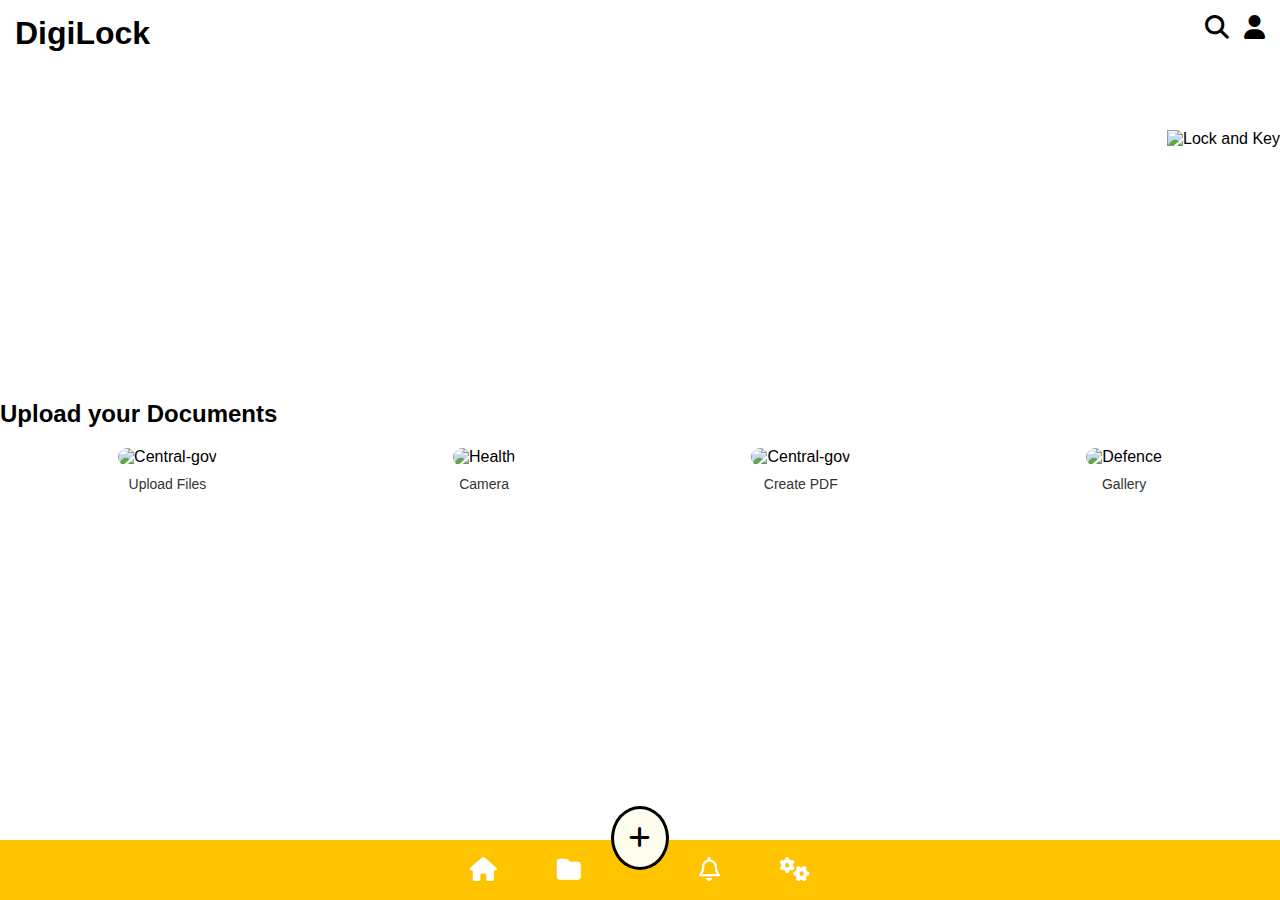
==== upload.html @ a015e08f "Add files via upload" ====
<!DOCTYPE html>
<html lang="en">
<head>
    <meta charset="UTF-8">
    <meta name="viewport" content="width=device-width, initial-scale=1.0">
    <link rel="stylesheet" href="upload.css">
    <link rel="stylesheet" href="https://cdnjs.cloudflare.com/ajax/libs/font-awesome/6.4.0/css/all.min.css">
    <title>Upload Docs</title>
</head>
<body>
    <header>
        <div class="logo">
            <h1>DigiLock</h1>
        </div>
        <div class="header-icons">
            <i class="fas fa-search"></i>
            <i class="fas fa-user"></i>
        </div>
        <div class="header-text">
            <h1>Store Your Documents</h1>
            <p>Keep your documents secured with restricted access.</p>
        </div>
        <div class="header-image">
            <img src="images/1725638824410.png" alt="Lock and Key">
        </div>
    </header>
    
    <section>
        <h2>Upload your Documents</h2>
    </section>
    <section2>
        <div class="image-container">
            <img src="images/Untitled design (6).png" alt="Central-gov">
            <p>Upload Files</p>
        </div>
        <div class="image-container">
            <img src="images/Untitled design (7).png" alt="Health">
            <p>Camera</p>
        </div>
        <div class="image-container">
            <img src="images/Untitled design (8).png" alt="Central-gov">
            <p>Create PDF</p>
        </div>
        <div class="image-container">
            <img src="images/Untitled design (9).png" alt="Defence">
            <p>Gallery</p>
        </div>
    </section2>
    
    <footer class="curved-menu">
        <nav class="menu">
            <ul>
                <li><a href="#"><i class="fas fa-home"></i></a></li> <!-- Home is active -->
                <li><a href="#"><i class="fa-solid fa-folder"></i></a></li>
                <li class="active"><a href="#"><i class="fa-solid fa-plus"></i></a></li>
                <li><a href="#"><i class="fa-regular fa-bell"></i></a></li>
                <li><a href="#"><i class="fa-solid fa-gears"></i></a></li>
            </ul>
        </nav>
    </footer>
    <script>
        function handleMenuClick(event) {
            document.querySelectorAll('footer.curved-menu nav.menu ul li').forEach(item => {
                item.classList.remove('active');
            });
            event.currentTarget.classList.add('active');
        }

        document.querySelectorAll('footer.curved-menu nav.menu ul li').forEach(item => {
            item.addEventListener('click', handleMenuClick);
        });
    </script>
</body>
</html>
---- upload.css ----
* {
    margin: 0;
    padding: 0;
    box-sizing: border-box;
}

body {
    font-family: Arial, sans-serif;
    display: flex;
    flex-direction: column;
    min-height: 100vh;
}

header {
    position: relative;
    height: 400px;
    background: url('images/1725623789754.png') no-repeat center center;
    background-size: cover;
    z-index: 10;
}

.logo {
    position: absolute;
    top: 15px;
    left: 15px;
    z-index: 10; /* Ensure the logo is above the background image */
}

.logo img {
    height: 50px; /* Adjust size of the logo as needed */
}

.header-icons {
    position: absolute;
    top: 15px;
    right: 15px;
    z-index: 10; /* Ensure icons are above the background image */
    display: flex;
    gap: 15px; /* Space between icons */
}

.header-icons i {
    font-size: 24px; /* Adjust icon size as needed */
    color: rgb(0, 0, 0); /* Adjust color to match your design */
    cursor: pointer; /* Change cursor to pointer on hover */
}

.header-text {
    position: absolute; /* Use absolute positioning */
    top: 150px; /* Adjust this value to move the text down */
    left: 20px; /* Adjust this value to move the text left */
    text-align: left; /* Left-align the text */
    color: white; /* Adjust text color if needed */
    width: 300px;
    font-size: large;
    z-index: 10; /* Ensure text is above the background image */
}

.header-text p {
    padding-top: 10px;
}

header, footer.curved-menu {
    z-index: 10; /* Ensure header and footer are above other content */
}

.header-image {
    position: absolute;
    top: 130px; /* Align with the text */
    right: 0px;
    display: flex;
    align-items: center; /* Center image vertically with the text */
    z-index: 10; /* Ensure image is above the background image */
}

.header-image img {
    height: 170px; /* Adjust size of the image as needed */
}

section2 {
    display: flex; /* Aligns all images in a row */
    justify-content: space-around; /* Even spacing between images */
    align-items: center;
    padding: 20px 0; /* Adds padding around the section */
}

.image-container {
    text-align: center; /* Center-align the text under each image */
}

.image-container img {
    height: 70px; /* Adjust the height of the images */
    width: auto; /* Maintain aspect ratio */
    border-radius: 10px;
    margin-bottom: 10px; /* Adds space between the image and the title */
}

.image-container p {
    font-size: 14px; /* Adjust the text size for titles */
    color: #333; /* Optional text color */
}


footer.curved-menu {
    position: fixed;
    bottom: 0;
    width: 100%;
    background-color: #ffc400;
    padding: 10px 0;
    display: flex;
    height: 60px;
    justify-content: center;
    align-items: center;
    z-index: 1000; /* Keeps the footer above other content */
}

footer.curved-menu nav.menu ul {
    display: flex;
    justify-content: space-around;
    width: 100%;
    list-style: none;
    padding: 0;
    margin: 0;
}

footer.curved-menu nav.menu ul li {
    flex: 1;
    text-align: center;
    position: relative;
}

footer.curved-menu nav.menu ul li a {
    text-decoration: none;
    color: #fff;
    font-size: 24px;
    display: block;
    padding: 30px; /* Adjust padding to make the circle smaller */
    transition: color 0.3s ease, background-color 0.3s ease;
}

footer.curved-menu nav.menu ul li.active a {
    background-color: #fffded;
    border-radius: 50%;
    border: 3px solid #000000;
    color: #000000;
    padding: 15px;
    transform: translateY(-20px);
}

footer.curved-menu nav.menu ul li a:hover {
    color: #06021b;
}
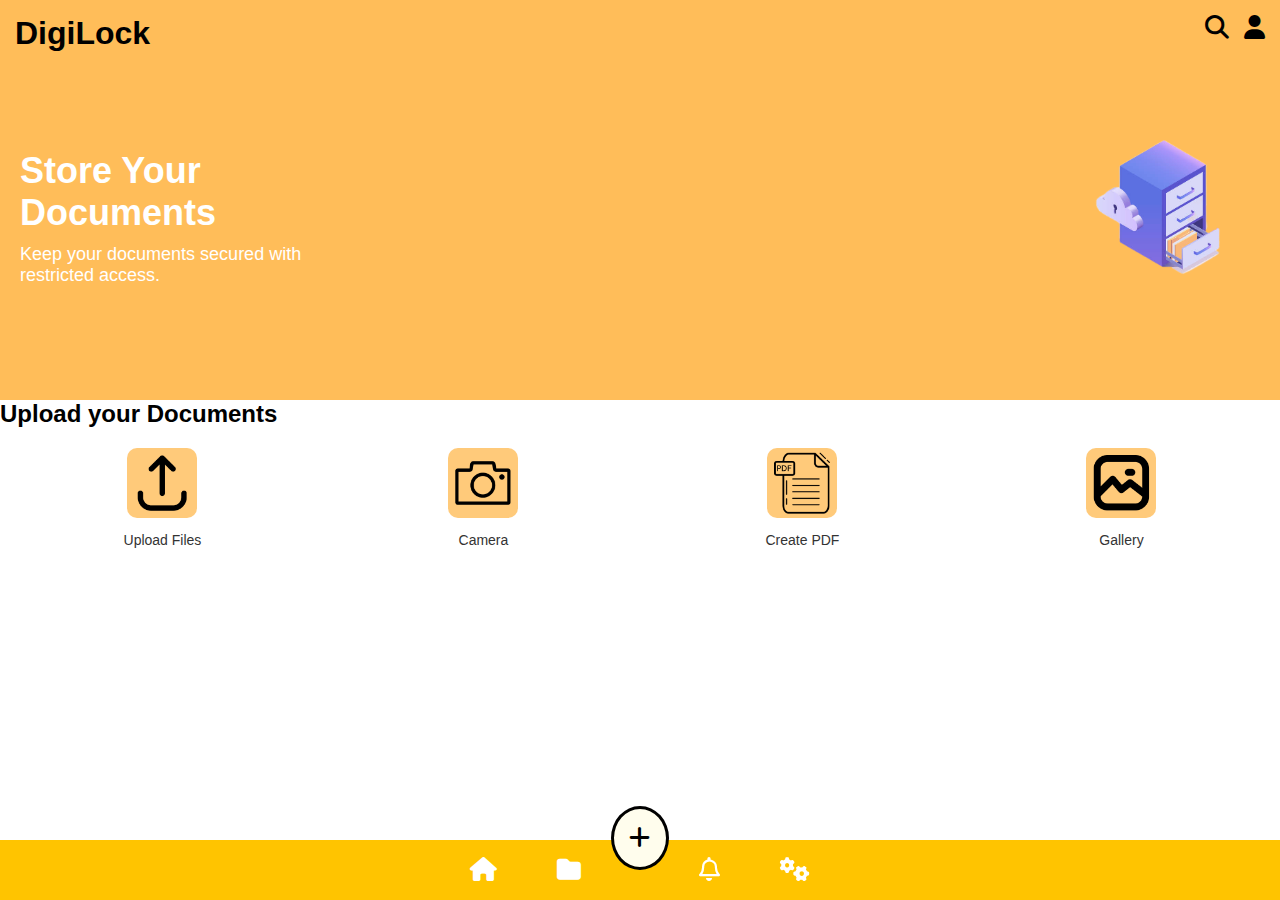
==== commit c7488d50: "Update upload.html" ====
--- a/upload.html
+++ b/upload.html
@@ -50,9 +50,9 @@
     <footer class="curved-menu">
         <nav class="menu">
             <ul>
-                <li><a href="#"><i class="fas fa-home"></i></a></li> <!-- Home is active -->
+                <li><a href="index.html"><i class="fas fa-home"></i></a></li> <!-- Home is active -->
                 <li><a href="#"><i class="fa-solid fa-folder"></i></a></li>
-                <li class="active"><a href="#"><i class="fa-solid fa-plus"></i></a></li>
+                <li class="active"><a href="upload.html"><i class="fa-solid fa-plus"></i></a></li>
                 <li><a href="#"><i class="fa-regular fa-bell"></i></a></li>
                 <li><a href="#"><i class="fa-solid fa-gears"></i></a></li>
             </ul>
@@ -71,4 +71,4 @@
         });
     </script>
 </body>
-</html>+</html>
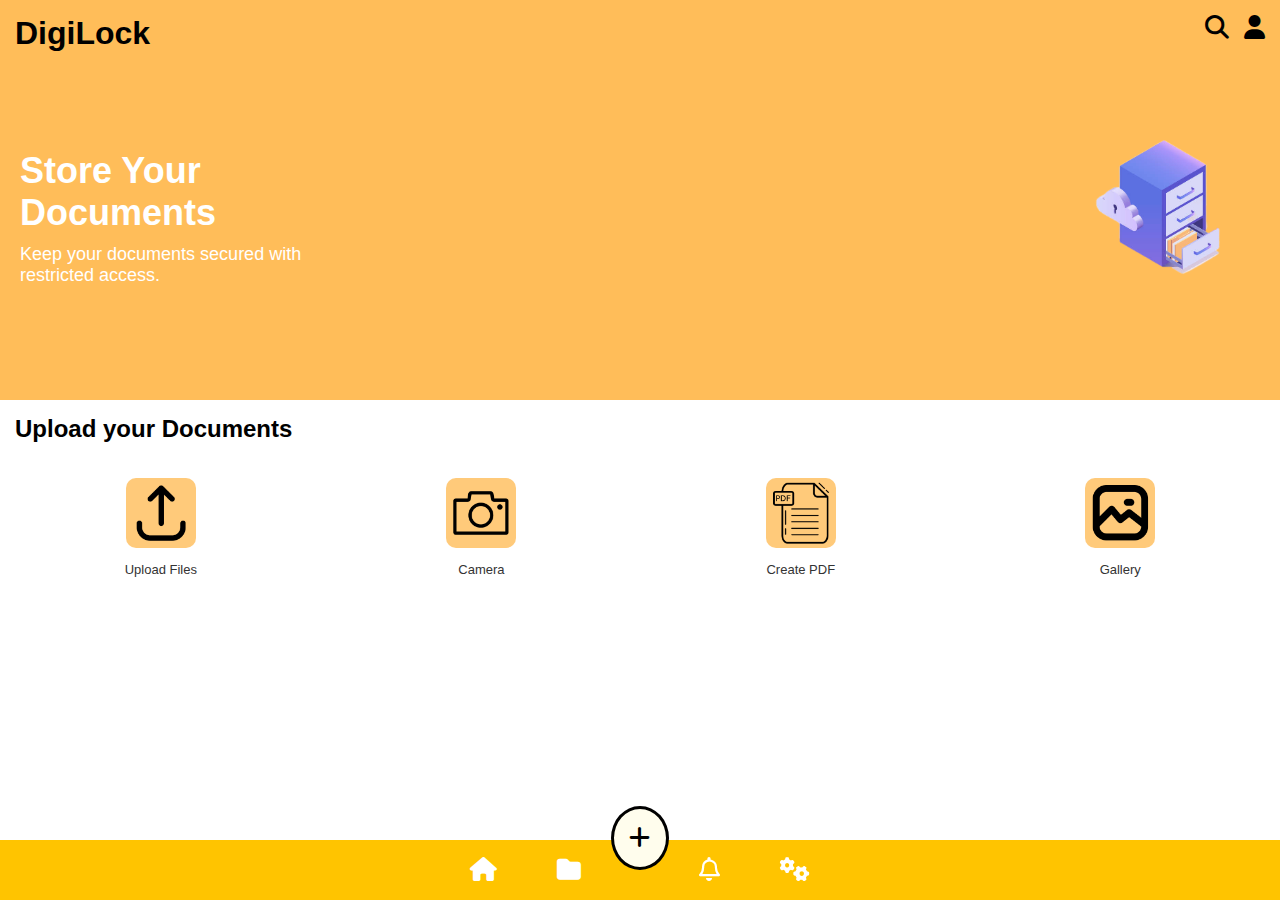
==== commit 85c511ce: "Update upload.html" ====
--- a/upload.html
+++ b/upload.html
@@ -28,46 +28,79 @@
     <section>
         <h2>Upload your Documents</h2>
     </section>
+
     <section2>
         <div class="image-container">
-            <img src="images/Untitled design (6).png" alt="Central-gov">
+            <img id="upload-files" src="images/Untitled design (6).png" alt="Upload Files">
             <p>Upload Files</p>
         </div>
         <div class="image-container">
-            <img src="images/Untitled design (7).png" alt="Health">
+            <img id="camera-click" src="images/Untitled design (7).png" alt="Camera">
             <p>Camera</p>
         </div>
         <div class="image-container">
-            <img src="images/Untitled design (8).png" alt="Central-gov">
+            <img src="images/Untitled design (8).png" alt="Create PDF">
             <p>Create PDF</p>
         </div>
         <div class="image-container">
-            <img src="images/Untitled design (9).png" alt="Defence">
+            <img src="images/Untitled design (9).png" alt="Gallery">
             <p>Gallery</p>
         </div>
     </section2>
-    
+
+    <!-- Hidden file input for uploading -->
+    <input type="file" id="file-input" style="display: none;" multiple>
+
+    <!-- Hidden file input for camera capture -->
+    <input type="file" id="camera-input" accept="image/*;capture=camera" style="display: none;">
+
     <footer class="curved-menu">
         <nav class="menu">
             <ul>
-                <li><a href="index.html"><i class="fas fa-home"></i></a></li> <!-- Home is active -->
+                <li><a href="index.html"><i class="fas fa-home"></i></a></li>
                 <li><a href="#"><i class="fa-solid fa-folder"></i></a></li>
-                <li class="active"><a href="upload.html"><i class="fa-solid fa-plus"></i></a></li>
+                <li class="active"><a href="#"><i class="fa-solid fa-plus"></i></a></li>
                 <li><a href="#"><i class="fa-regular fa-bell"></i></a></li>
                 <li><a href="#"><i class="fa-solid fa-gears"></i></a></li>
             </ul>
         </nav>
     </footer>
+
     <script>
-        function handleMenuClick(event) {
-            document.querySelectorAll('footer.curved-menu nav.menu ul li').forEach(item => {
-                item.classList.remove('active');
-            });
-            event.currentTarget.classList.add('active');
-        }
+        // File input handling for uploading files
+        const fileInput = document.getElementById('file-input');
+        const uploadFilesImage = document.getElementById('upload-files');
 
-        document.querySelectorAll('footer.curved-menu nav.menu ul li').forEach(item => {
-            item.addEventListener('click', handleMenuClick);
+        // When the "Upload Files" image is clicked, trigger the file input
+        uploadFilesImage.addEventListener('click', (event) => {
+            event.preventDefault();
+            fileInput.click(); // Trigger file input click
+        });
+
+        // Handle file selection
+        fileInput.addEventListener('change', (event) => {
+            const files = event.target.files;
+            if (files.length > 0) {
+                console.log('Files selected:', files);
+            }
+        });
+
+        // Camera input handling
+        const cameraInput = document.getElementById('camera-input');
+        const cameraClickImage = document.getElementById('camera-click');
+
+        // When the "Camera" image is clicked, trigger the camera input
+        cameraClickImage.addEventListener('click', (event) => {
+            event.preventDefault();
+            cameraInput.click(); // Trigger camera input click
+        });
+
+        // Handle camera photo capture
+        cameraInput.addEventListener('change', (event) => {
+            const photo = event.target.files[0];
+            if (photo) {
+                console.log('Photo captured:', photo);
+            }
         });
     </script>
 </body>
--- a/upload.css
+++ b/upload.css
@@ -77,6 +77,10 @@
     height: 170px; /* Adjust size of the image as needed */
 }
 
+section{
+    padding: 15px;
+}
+
 section2 {
     display: flex; /* Aligns all images in a row */
     justify-content: space-around; /* Even spacing between images */
@@ -96,7 +100,7 @@
 }
 
 .image-container p {
-    font-size: 14px; /* Adjust the text size for titles */
+    font-size: 13px;/* Adjust the text size for titles */
     color: #333; /* Optional text color */
 }
 
@@ -149,4 +153,4 @@
 
 footer.curved-menu nav.menu ul li a:hover {
     color: #06021b;
-}+}
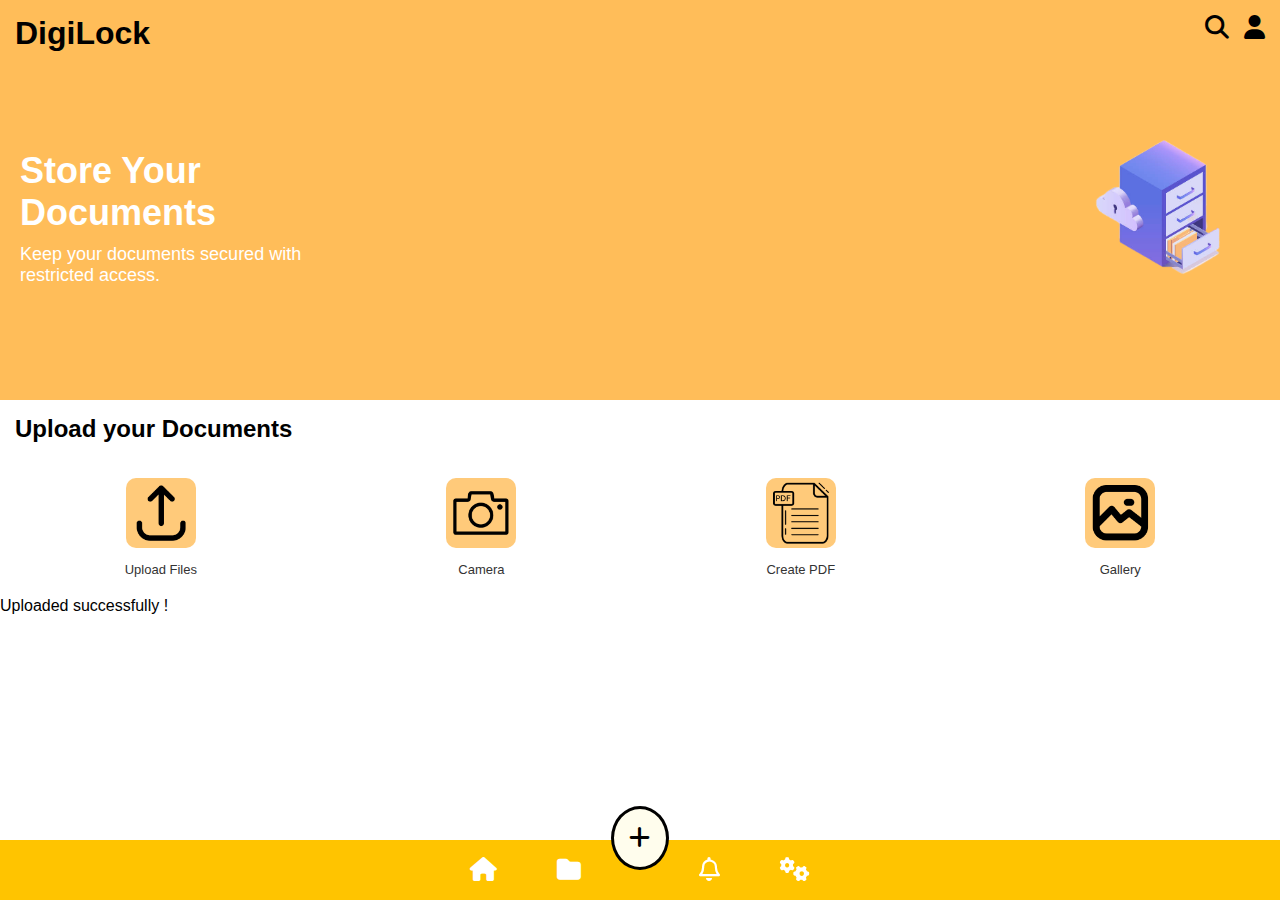
==== commit 4d4d8e4d: "Update upload.html" ====
--- a/upload.html
+++ b/upload.html
@@ -54,54 +54,23 @@
     <!-- Hidden file input for camera capture -->
     <input type="file" id="camera-input" accept="image/*;capture=camera" style="display: none;">
 
+    <!-- Confirmation message -->
+    <div class="confirmation-message" id="confirmation-message">
+        Uploaded successfully !
+    </div>
+
     <footer class="curved-menu">
         <nav class="menu">
             <ul>
                 <li><a href="index.html"><i class="fas fa-home"></i></a></li>
                 <li><a href="#"><i class="fa-solid fa-folder"></i></a></li>
-                <li class="active"><a href="#"><i class="fa-solid fa-plus"></i></a></li>
+                <li class="active"><a href="upload.html"><i class="fa-solid fa-plus"></i></a></li>
                 <li><a href="#"><i class="fa-regular fa-bell"></i></a></li>
                 <li><a href="#"><i class="fa-solid fa-gears"></i></a></li>
             </ul>
         </nav>
     </footer>
 
-    <script>
-        // File input handling for uploading files
-        const fileInput = document.getElementById('file-input');
-        const uploadFilesImage = document.getElementById('upload-files');
-
-        // When the "Upload Files" image is clicked, trigger the file input
-        uploadFilesImage.addEventListener('click', (event) => {
-            event.preventDefault();
-            fileInput.click(); // Trigger file input click
-        });
-
-        // Handle file selection
-        fileInput.addEventListener('change', (event) => {
-            const files = event.target.files;
-            if (files.length > 0) {
-                console.log('Files selected:', files);
-            }
-        });
-
-        // Camera input handling
-        const cameraInput = document.getElementById('camera-input');
-        const cameraClickImage = document.getElementById('camera-click');
-
-        // When the "Camera" image is clicked, trigger the camera input
-        cameraClickImage.addEventListener('click', (event) => {
-            event.preventDefault();
-            cameraInput.click(); // Trigger camera input click
-        });
-
-        // Handle camera photo capture
-        cameraInput.addEventListener('change', (event) => {
-            const photo = event.target.files[0];
-            if (photo) {
-                console.log('Photo captured:', photo);
-            }
-        });
-    </script>
+    <script src="script.js"></script>
 </body>
 </html>
--- a/upload.css
+++ b/upload.css
@@ -94,6 +94,7 @@
 
 .image-container img {
     height: 70px; /* Adjust the height of the images */
+    cursor: pointer;
     width: auto; /* Maintain aspect ratio */
     border-radius: 10px;
     margin-bottom: 10px; /* Adds space between the image and the title */
@@ -154,3 +155,5 @@
 footer.curved-menu nav.menu ul li a:hover {
     color: #06021b;
 }
+
+/* Add styles for the confirmation message */
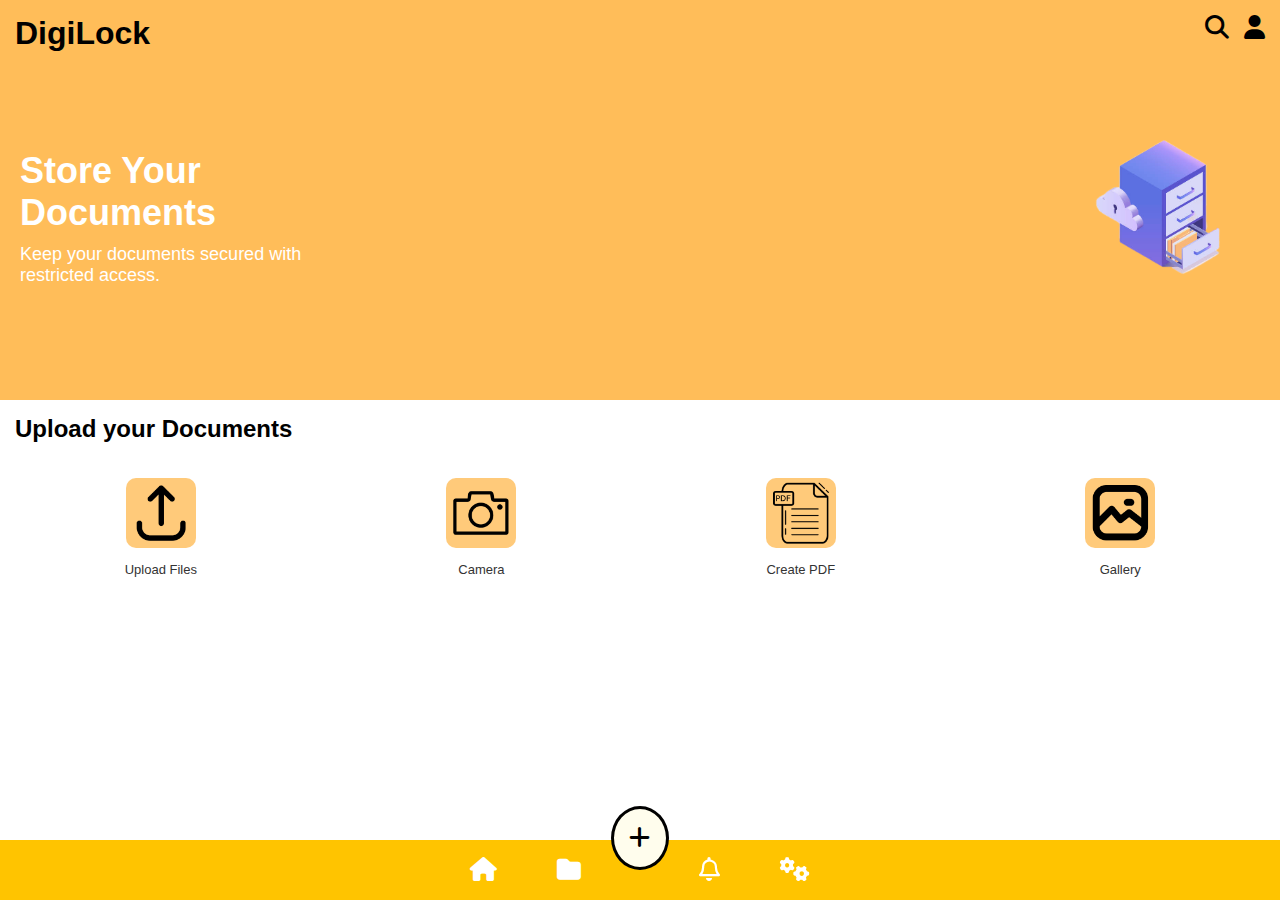
==== commit db0f42fe: "Update upload.html" ====
--- a/upload.html
+++ b/upload.html
@@ -63,7 +63,7 @@
         <nav class="menu">
             <ul>
                 <li><a href="index.html"><i class="fas fa-home"></i></a></li>
-                <li><a href="#"><i class="fa-solid fa-folder"></i></a></li>
+                <li><a href="docs.html"><i class="fa-solid fa-folder"></i></a></li>
                 <li class="active"><a href="upload.html"><i class="fa-solid fa-plus"></i></a></li>
                 <li><a href="#"><i class="fa-regular fa-bell"></i></a></li>
                 <li><a href="#"><i class="fa-solid fa-gears"></i></a></li>
--- a/upload.css
+++ b/upload.css
@@ -157,3 +157,16 @@
 }
 
 /* Add styles for the confirmation message */
+.confirmation-message {
+    display: none;
+    position: fixed;
+    top: 30%;
+    left: 50%;
+    transform: translate(-50%, -50%);
+    background-color: #ffffff;
+    color: rgb(0, 0, 0);
+    padding: 10px 10px;
+    border: 2px solid #000;
+    border-radius: 5px;
+    z-index: 1000;
+}
